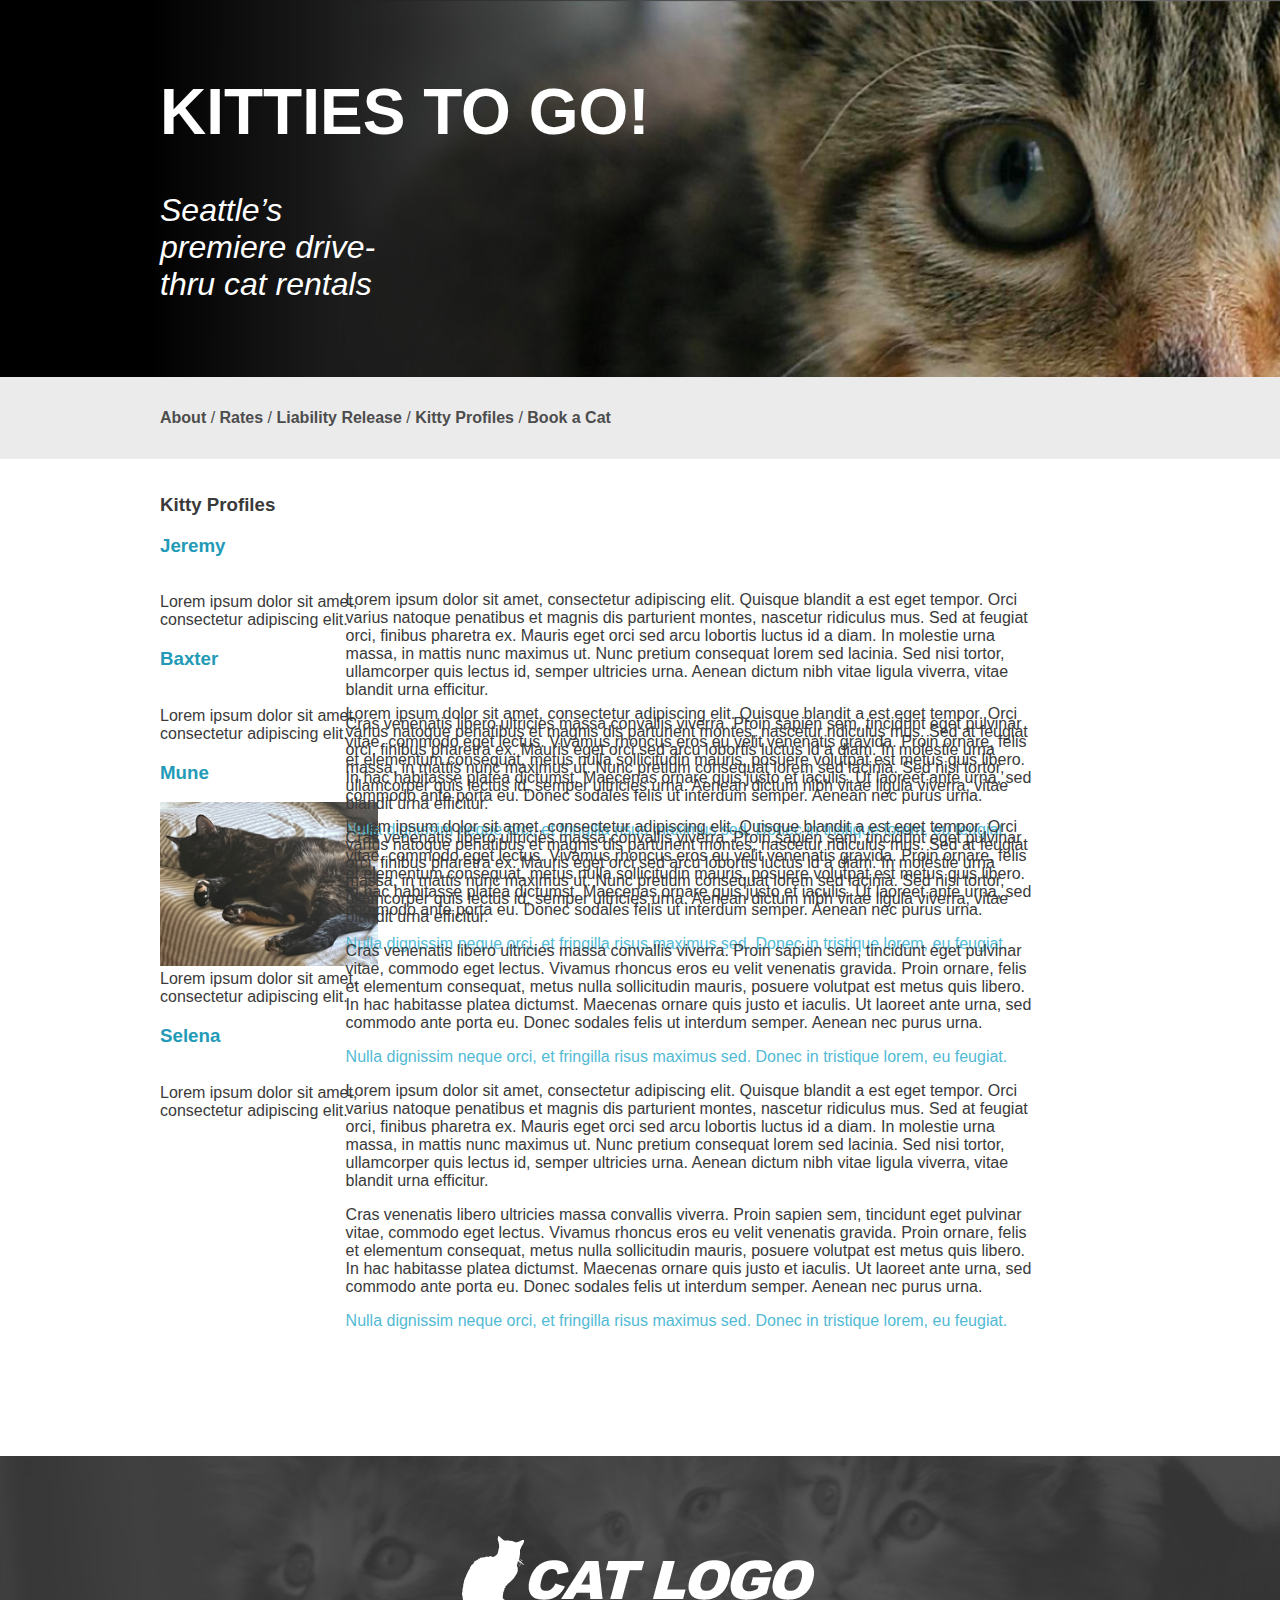
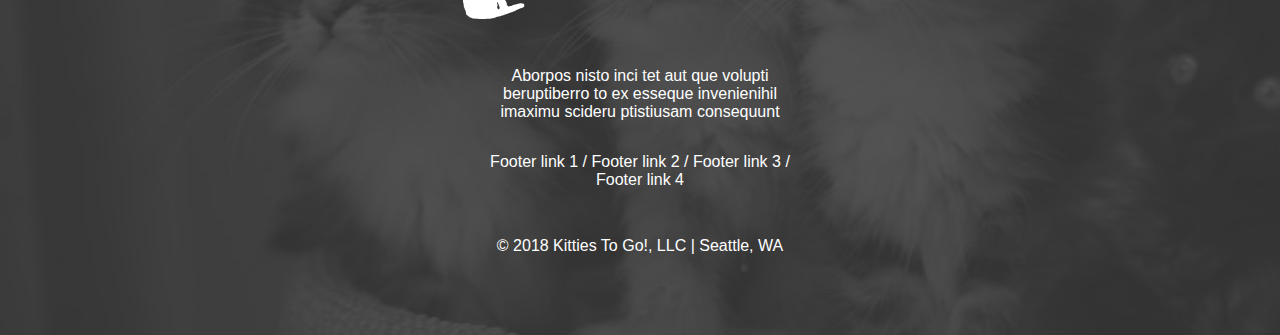
==== kitty-profiles.html @ 6b684f12 "Second Page Kitty Profiles w/ images and styling" ====
<!DOCTYPE html>
<html lang="en" dir="ltr">
  <head>
    <meta charset="utf-8">
    <title>Kitties To Go!</title>
    <link rel="stylesheet" href="styles/stylesheet.css">
  </head>
  <body>
    <header class="kitty-profiles">
      <section>
        <h1>KITTIES TO GO!</h1>
        <h2>Seattle’s premiere drive-thru cat rentals</h2>
      </section>
      <nav>
        <a href="index.html">About</a>
        <span>/</span>
        <a href="#">Rates</a>
        <span>/</span>
        <a href="#">Liability Release</a>
        <span>/</span>
        <a href="#">Kitty Profiles</a>
        <span>/</span>
        <a href="#">Book a Cat</a>
      </nav>
    </header>
    <section class="main-content main-section">
      <h3>Kitty Profiles</h3>
      <article class="profile">
        <h3 class="highlight-heading">Jeremy</h3>
        <div class="description">
          <p>Lorem ipsum dolor sit amet, consectetur adipiscing elit. Quisque blandit a est eget tempor. Orci varius natoque penatibus et magnis dis parturient montes, nascetur ridiculus mus. Sed at feugiat orci, finibus pharetra ex. Mauris eget orci sed arcu lobortis luctus id a diam. In molestie urna massa, in mattis nunc maximus ut. Nunc pretium consequat lorem sed lacinia. Sed nisi tortor, ullamcorper quis lectus id, semper ultricies urna. Aenean dictum nibh vitae ligula viverra, vitae blandit urna efficitur.</p>
          <p>Cras venenatis libero ultricies massa convallis viverra. Proin sapien sem, tincidunt eget pulvinar vitae, commodo eget lectus. Vivamus rhoncus eros eu velit venenatis gravida. Proin ornare, felis et elementum consequat, metus nulla sollicitudin mauris, posuere volutpat est metus quis libero. In hac habitasse platea dictumst. Maecenas ornare quis justo et iaculis. Ut laoreet ante urna, sed commodo ante porta eu. Donec sodales felis ut interdum semper. Aenean nec purus urna.</p>
          <p class="highlight-quote">Nulla dignissim neque orci, et fringilla risus maximus sed. Donec in tristique lorem, eu feugiat.</p>
        </div>
        <figure>
          <img src="https://images.rawpixel.com/image_1000/czNmcy1wcml2YXRlL3Jhd3BpeGVsX2ltYWdlcy93ZWJzaXRlX2NvbnRlbnQvd2s4MDQyMzk0Mi1pbWFnZS1rcDZjaXRqYS5qcGc.jpg" alt="">
          <figcaption>Lorem ipsum dolor sit amet, consectetur adipiscing elit.</figcaption>
        </figure>
      </article>
      <article class="profile">
        <h3 class="highlight-heading">Baxter</h3>
        <div class="description">
          <p>Lorem ipsum dolor sit amet, consectetur adipiscing elit. Quisque blandit a est eget tempor. Orci varius natoque penatibus et magnis dis parturient montes, nascetur ridiculus mus. Sed at feugiat orci, finibus pharetra ex. Mauris eget orci sed arcu lobortis luctus id a diam. In molestie urna massa, in mattis nunc maximus ut. Nunc pretium consequat lorem sed lacinia. Sed nisi tortor, ullamcorper quis lectus id, semper ultricies urna. Aenean dictum nibh vitae ligula viverra, vitae blandit urna efficitur.</p>
          <p>Cras venenatis libero ultricies massa convallis viverra. Proin sapien sem, tincidunt eget pulvinar vitae, commodo eget lectus. Vivamus rhoncus eros eu velit venenatis gravida. Proin ornare, felis et elementum consequat, metus nulla sollicitudin mauris, posuere volutpat est metus quis libero. In hac habitasse platea dictumst. Maecenas ornare quis justo et iaculis. Ut laoreet ante urna, sed commodo ante porta eu. Donec sodales felis ut interdum semper. Aenean nec purus urna.</p>
          <p class="highlight-quote">Nulla dignissim neque orci, et fringilla risus maximus sed. Donec in tristique lorem, eu feugiat.</p>
        </div>
        <figure>
          <img src="https://www.publicdomainpictures.net/pictures/310000/velka/part-siamese-cat-1564457110GGJ.jpg" alt="">
          <figcaption>Lorem ipsum dolor sit amet, consectetur adipiscing elit.</figcaption>
        </figure>
      </article>
      <article class="profile">
        <h3 class="highlight-heading">Mune</h3>
        <div class="description">
          <p>Lorem ipsum dolor sit amet, consectetur adipiscing elit. Quisque blandit a est eget tempor. Orci varius natoque penatibus et magnis dis parturient montes, nascetur ridiculus mus. Sed at feugiat orci, finibus pharetra ex. Mauris eget orci sed arcu lobortis luctus id a diam. In molestie urna massa, in mattis nunc maximus ut. Nunc pretium consequat lorem sed lacinia. Sed nisi tortor, ullamcorper quis lectus id, semper ultricies urna. Aenean dictum nibh vitae ligula viverra, vitae blandit urna efficitur.</p>
          <p>Cras venenatis libero ultricies massa convallis viverra. Proin sapien sem, tincidunt eget pulvinar vitae, commodo eget lectus. Vivamus rhoncus eros eu velit venenatis gravida. Proin ornare, felis et elementum consequat, metus nulla sollicitudin mauris, posuere volutpat est metus quis libero. In hac habitasse platea dictumst. Maecenas ornare quis justo et iaculis. Ut laoreet ante urna, sed commodo ante porta eu. Donec sodales felis ut interdum semper. Aenean nec purus urna.</p>
          <p class="highlight-quote">Nulla dignissim neque orci, et fringilla risus maximus sed. Donec in tristique lorem, eu feugiat.</p>
        </div>
        <figure>
          <img src="images/mune.jpg" alt="">
          <figcaption>Lorem ipsum dolor sit amet, consectetur adipiscing elit.</figcaption>
        </figure>
      </article>
      <article class="profile">
        <h3 class="highlight-heading">Selena</h3>
        <div class="description">
          <p>Lorem ipsum dolor sit amet, consectetur adipiscing elit. Quisque blandit a est eget tempor. Orci varius natoque penatibus et magnis dis parturient montes, nascetur ridiculus mus. Sed at feugiat orci, finibus pharetra ex. Mauris eget orci sed arcu lobortis luctus id a diam. In molestie urna massa, in mattis nunc maximus ut. Nunc pretium consequat lorem sed lacinia. Sed nisi tortor, ullamcorper quis lectus id, semper ultricies urna. Aenean dictum nibh vitae ligula viverra, vitae blandit urna efficitur.</p>
          <p>Cras venenatis libero ultricies massa convallis viverra. Proin sapien sem, tincidunt eget pulvinar vitae, commodo eget lectus. Vivamus rhoncus eros eu velit venenatis gravida. Proin ornare, felis et elementum consequat, metus nulla sollicitudin mauris, posuere volutpat est metus quis libero. In hac habitasse platea dictumst. Maecenas ornare quis justo et iaculis. Ut laoreet ante urna, sed commodo ante porta eu. Donec sodales felis ut interdum semper. Aenean nec purus urna.</p>
          <p class="highlight-quote">Nulla dignissim neque orci, et fringilla risus maximus sed. Donec in tristique lorem, eu feugiat.</p>
        </div>
        <figure>
          <img src="https://cdn.pixabay.com/photo/2020/06/02/20/41/cat-5252585_960_720.jpg" alt="">
          <figcaption>Lorem ipsum dolor sit amet, consectetur adipiscing elit.</figcaption>
        </figure>
      </article>
    </section>
    <footer class="kitty-profiles">
      <img src="images/lesson04-mock5-cat-logo.png" alt="Cat logo" class="logo">
      <div class="footer-content">
        <p>Aborpos nisto inci tet aut que volupti beruptiberro to ex esseque invenienihil imaximu scideru ptistiusam consequunt</p>
        <nav class="footer-links">
          <a href="#">Footer link 1</a>
          <span>/</span>
          <a href="#">Footer link 2</a>
          <span>/</span>
          <a href="#">Footer link 3</a>
          <span>/</span>
          <a href="#">Footer link 4</a>
        </nav>
        <div class="copyright">
          <p>© 2018 Kitties To Go!, LLC | Seattle, WA</p>
        </div>
      </div>
    </footer>
  </body>
</html>
---- styles/stylesheet.css ----
body {
  font-family: sans-serif;
  margin: 0;
  padding: 0;
  color: rgb(58,58,58);
  word-wrap: normal;
}
a:hover {
  text-decoration: underline;
}
header section {
  color: white;
  background-color: rgb(44,154,183);
  padding: 2rem 10rem 3rem;
}
header.kitty-profiles section {
  background-image: url("../images/lesson04-mock2-banner-image.jpg");
  background-size: cover;
}
header section h1 {
  font-size: 4rem;
}
header section h2 {
  font-size: 2rem;
  font-style: italic;
  width: 25%;
  font-weight: normal;
}
header nav {
  background-color: rgb(235,235,235);
  color: rgb(77,77,77);
  text-decoration: none;
  padding: 2rem 0 2rem;
}
header nav a {
  font-weight: bold;
  color: rgb(77,77,77);
  text-decoration: none;
}
header nav a:first-child {
  padding-left: 10rem;
}
.main-content {
  position: static;
  padding-top: 1rem;
  padding-bottom: 20rem;
}
.main-section {
  padding-left: 10rem;
  width: 60%;
  margin-left: 0;
  margin-right: auto;
}
aside {
  position: static;
  float: right;
  padding-left: 6rem;
  padding-right: 10rem;
  margin-right: 0;
  margin-left: auto;
  width: 15%;
}
aside section figure {
  margin-left: 0;
}
aside section figure img {
  width: auto;
}
.highlight-heading {
  color: rgb(35,154,183);
}
.highlight-content {
  color: rgb(44,154,183);
}
.highlight-quote {
  color: rgb(82, 186, 213);
}
.profile figure {
  margin-left: 0;
}
.profile figure * {
  width: 30%;
}
.profile .description {
  position: absolute;
  left: 27%;
  padding-right: 15rem;
}
footer {
  background-color: rgb(58,58,58);
  padding: 4rem 1.5rem 4rem;
}
footer.kitty-profiles {
  background-image: url("../images/lesson04-mock4-footer-image.jpg");
  background-size: cover;
}
.footer-content {
  margin-left: auto;
  margin-right: auto;
  text-align: center;
  color: white;
  width: 25%;
}
.logo {
  display: block;
  margin-left: auto;
  margin-right: auto;
}
footer a {
  color: white;
  text-decoration: none;
}
footer * {
  padding-top: 1rem;
}
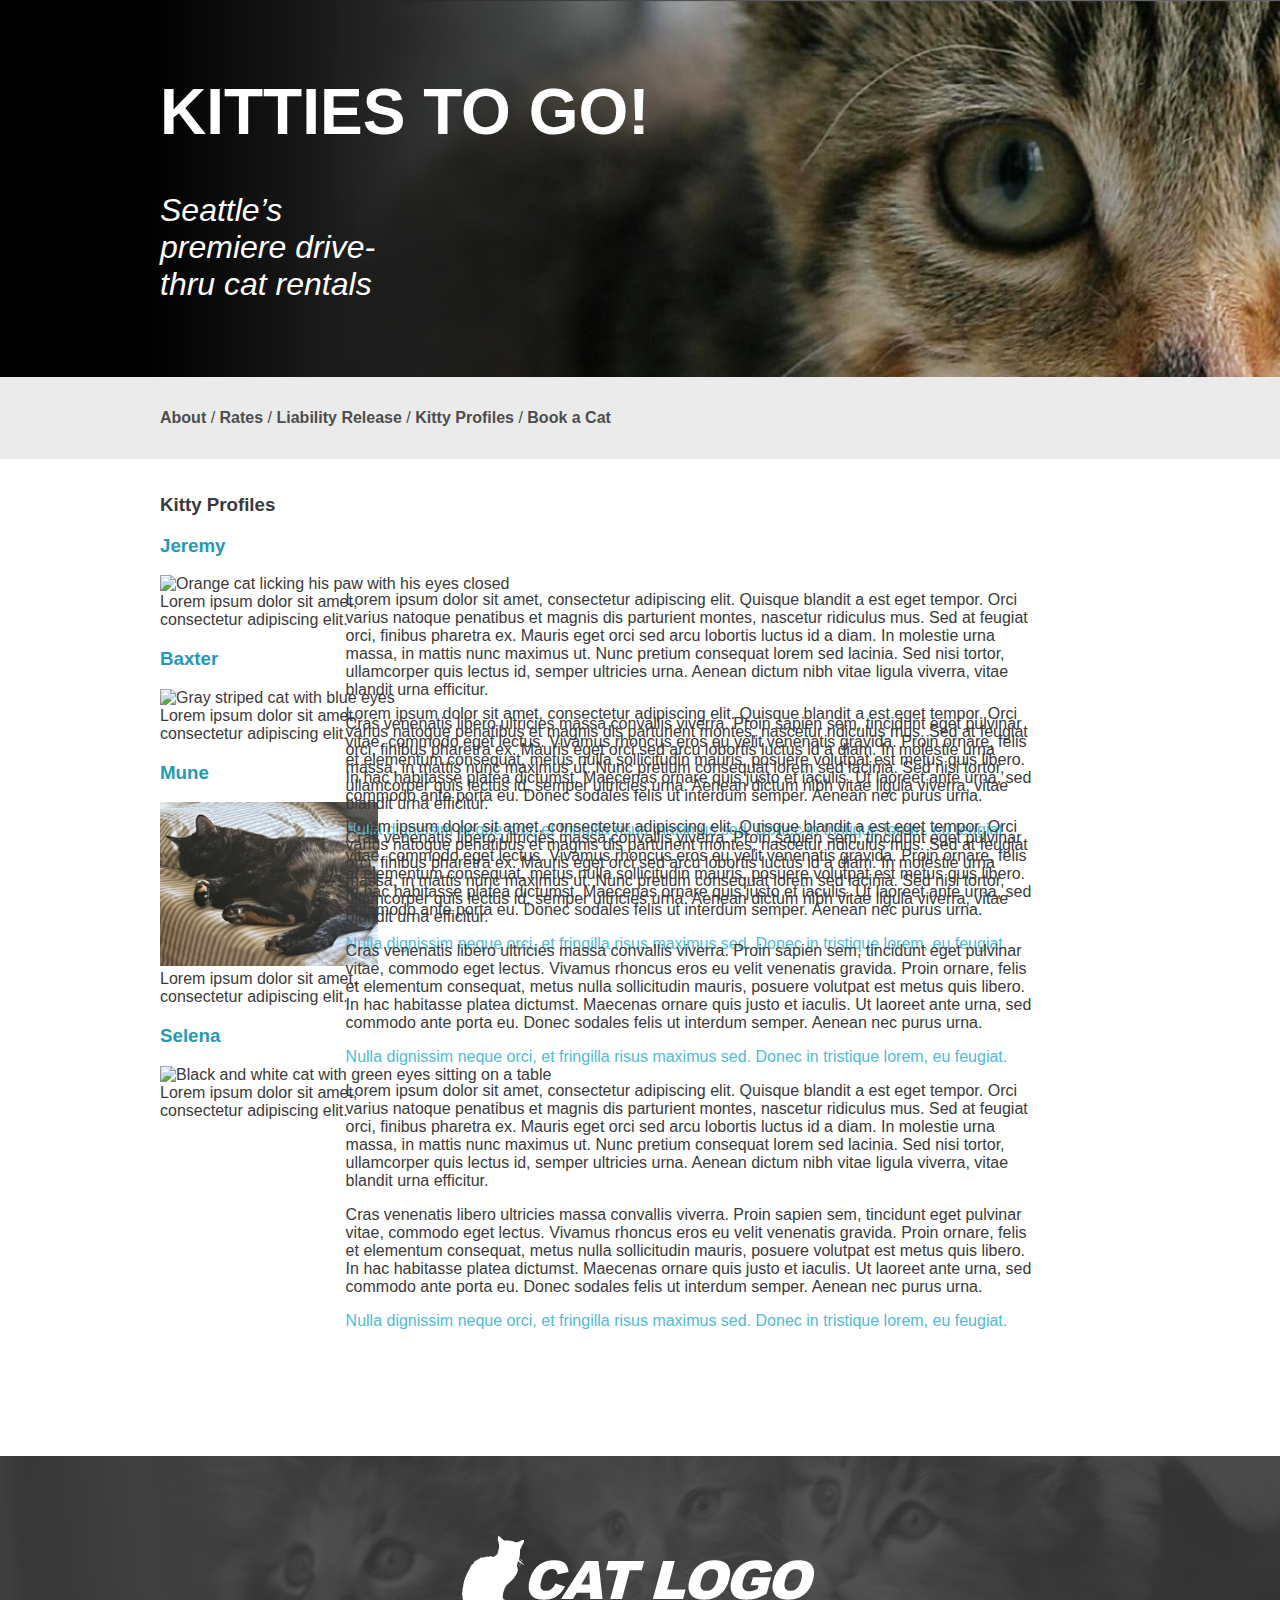
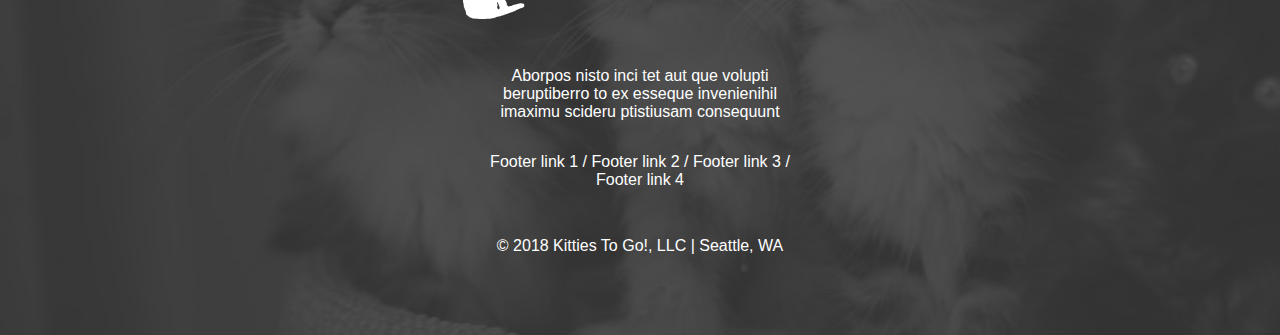
==== commit 32cf78fb: "Added appropriate alt text to images" ====
--- a/kitty-profiles.html
+++ b/kitty-profiles.html
@@ -33,7 +33,7 @@
           <p class="highlight-quote">Nulla dignissim neque orci, et fringilla risus maximus sed. Donec in tristique lorem, eu feugiat.</p>
         </div>
         <figure>
-          <img src="https://images.rawpixel.com/image_1000/czNmcy1wcml2YXRlL3Jhd3BpeGVsX2ltYWdlcy93ZWJzaXRlX2NvbnRlbnQvd2s4MDQyMzk0Mi1pbWFnZS1rcDZjaXRqYS5qcGc.jpg" alt="">
+          <img src="https://images.rawpixel.com/image_1000/czNmcy1wcml2YXRlL3Jhd3BpeGVsX2ltYWdlcy93ZWJzaXRlX2NvbnRlbnQvd2s4MDQyMzk0Mi1pbWFnZS1rcDZjaXRqYS5qcGc.jpg" alt="Orange cat licking his paw with his eyes closed">
           <figcaption>Lorem ipsum dolor sit amet, consectetur adipiscing elit.</figcaption>
         </figure>
       </article>
@@ -45,7 +45,7 @@
           <p class="highlight-quote">Nulla dignissim neque orci, et fringilla risus maximus sed. Donec in tristique lorem, eu feugiat.</p>
         </div>
         <figure>
-          <img src="https://www.publicdomainpictures.net/pictures/310000/velka/part-siamese-cat-1564457110GGJ.jpg" alt="">
+          <img src="https://www.publicdomainpictures.net/pictures/310000/velka/part-siamese-cat-1564457110GGJ.jpg" alt="Gray striped cat with blue eyes">
           <figcaption>Lorem ipsum dolor sit amet, consectetur adipiscing elit.</figcaption>
         </figure>
       </article>
@@ -57,7 +57,7 @@
           <p class="highlight-quote">Nulla dignissim neque orci, et fringilla risus maximus sed. Donec in tristique lorem, eu feugiat.</p>
         </div>
         <figure>
-          <img src="images/mune.jpg" alt="">
+          <img src="images/mune.jpg" alt="Black and brown cat sleeping on a bed">
           <figcaption>Lorem ipsum dolor sit amet, consectetur adipiscing elit.</figcaption>
         </figure>
       </article>
@@ -69,7 +69,7 @@
           <p class="highlight-quote">Nulla dignissim neque orci, et fringilla risus maximus sed. Donec in tristique lorem, eu feugiat.</p>
         </div>
         <figure>
-          <img src="https://cdn.pixabay.com/photo/2020/06/02/20/41/cat-5252585_960_720.jpg" alt="">
+          <img src="https://cdn.pixabay.com/photo/2020/06/02/20/41/cat-5252585_960_720.jpg" alt="Black and white cat with green eyes sitting on a table">
           <figcaption>Lorem ipsum dolor sit amet, consectetur adipiscing elit.</figcaption>
         </figure>
       </article>
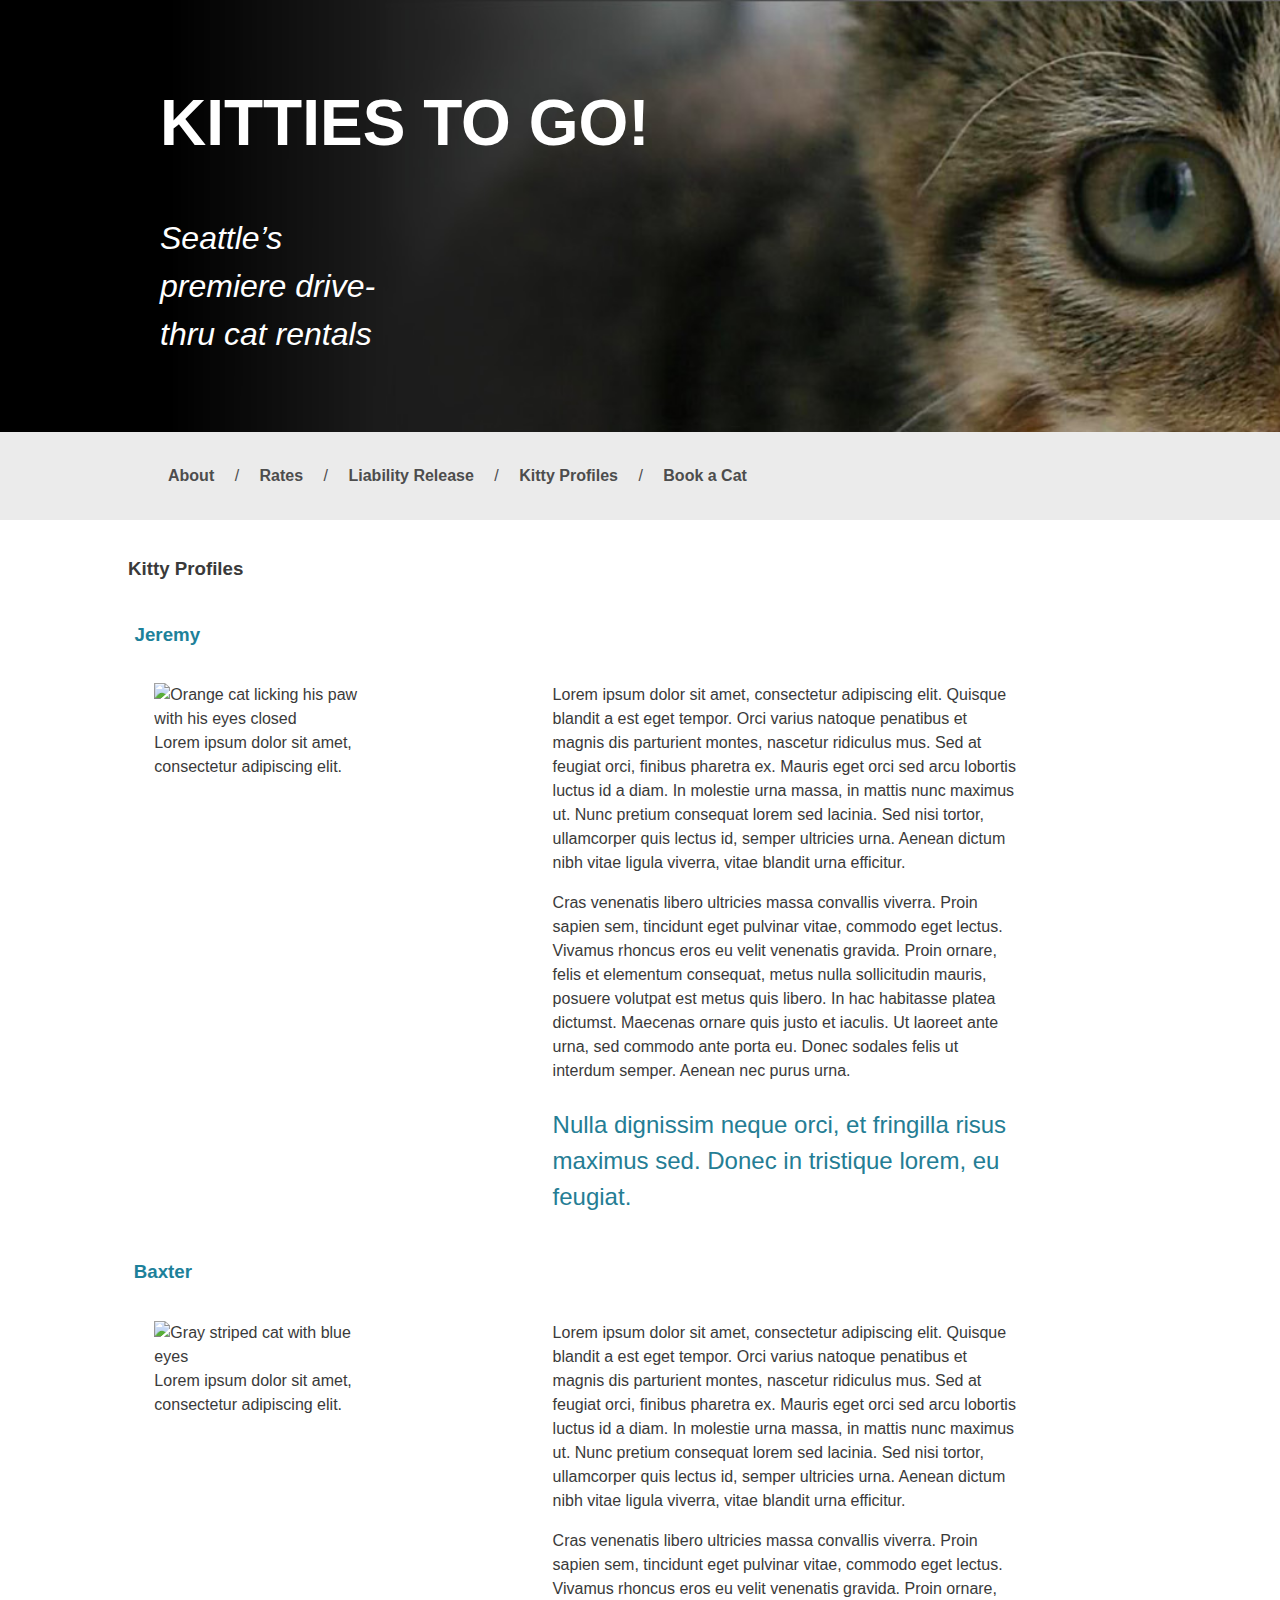
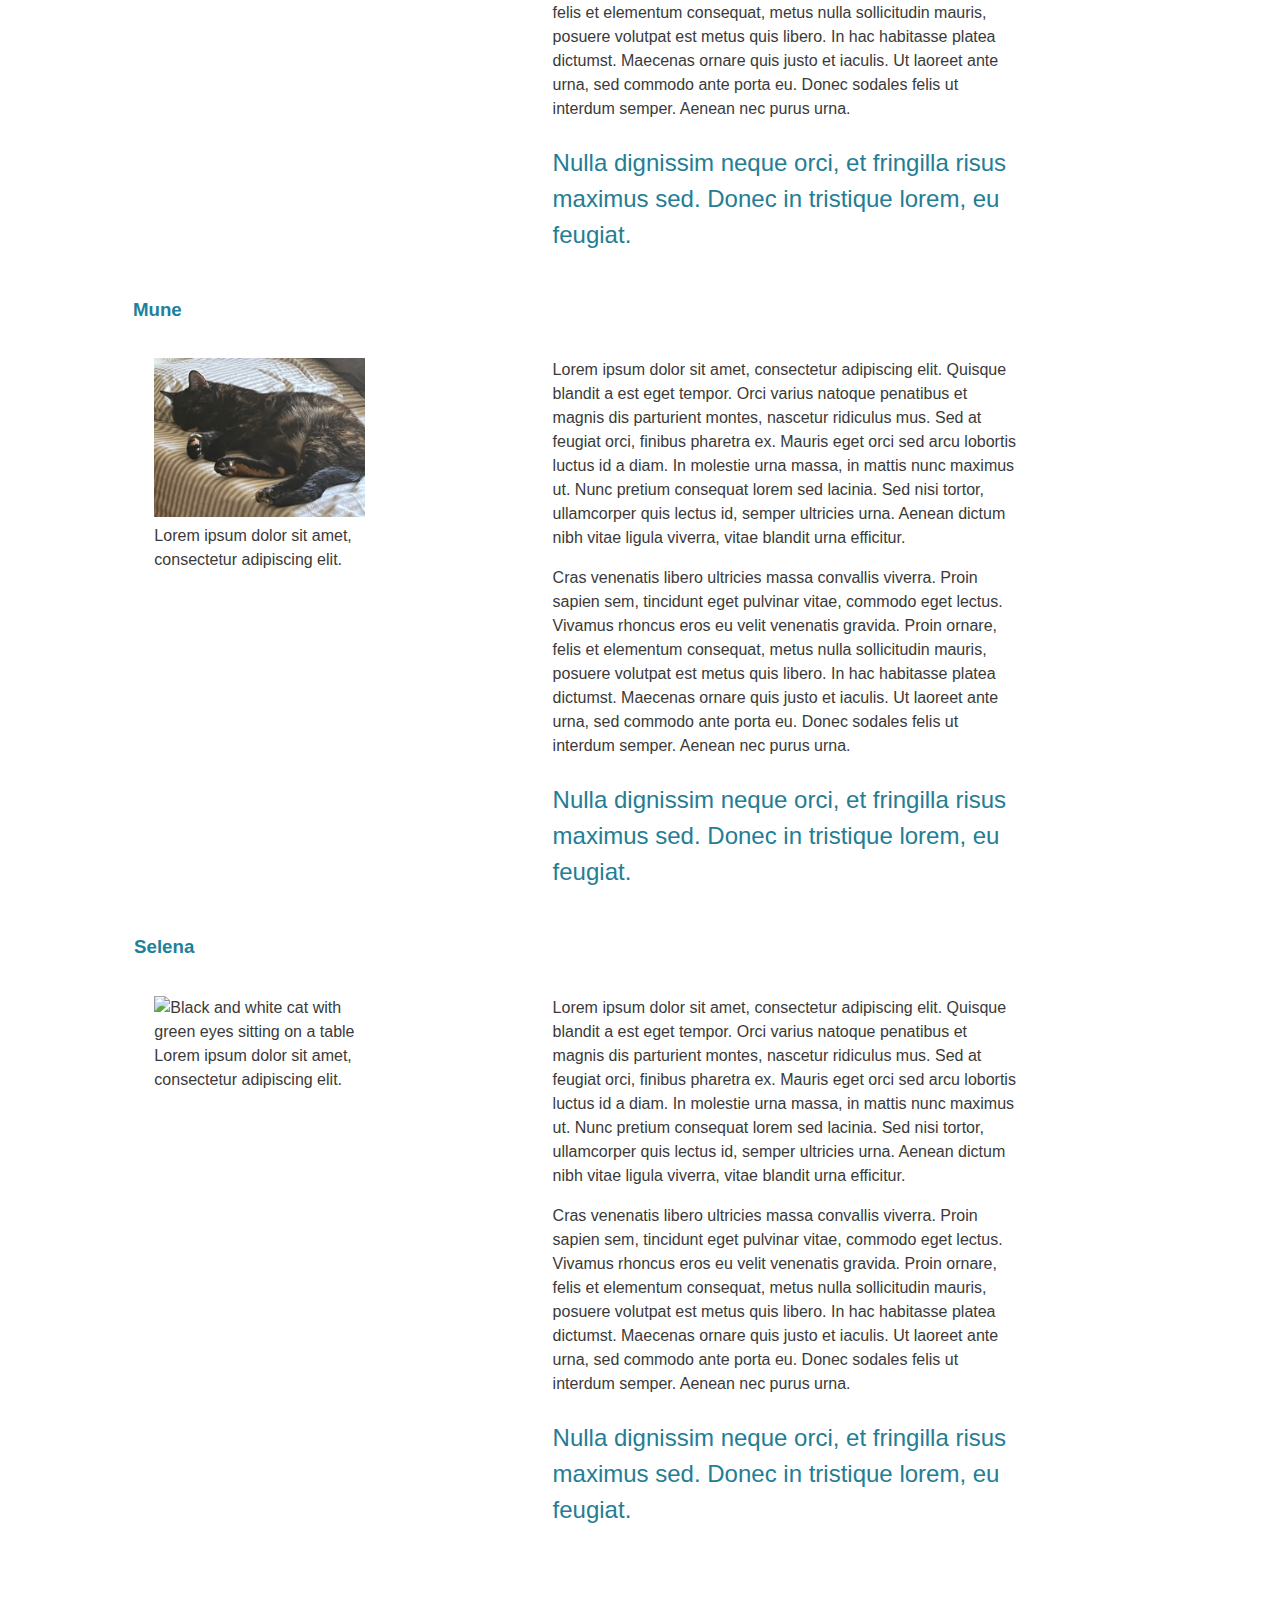
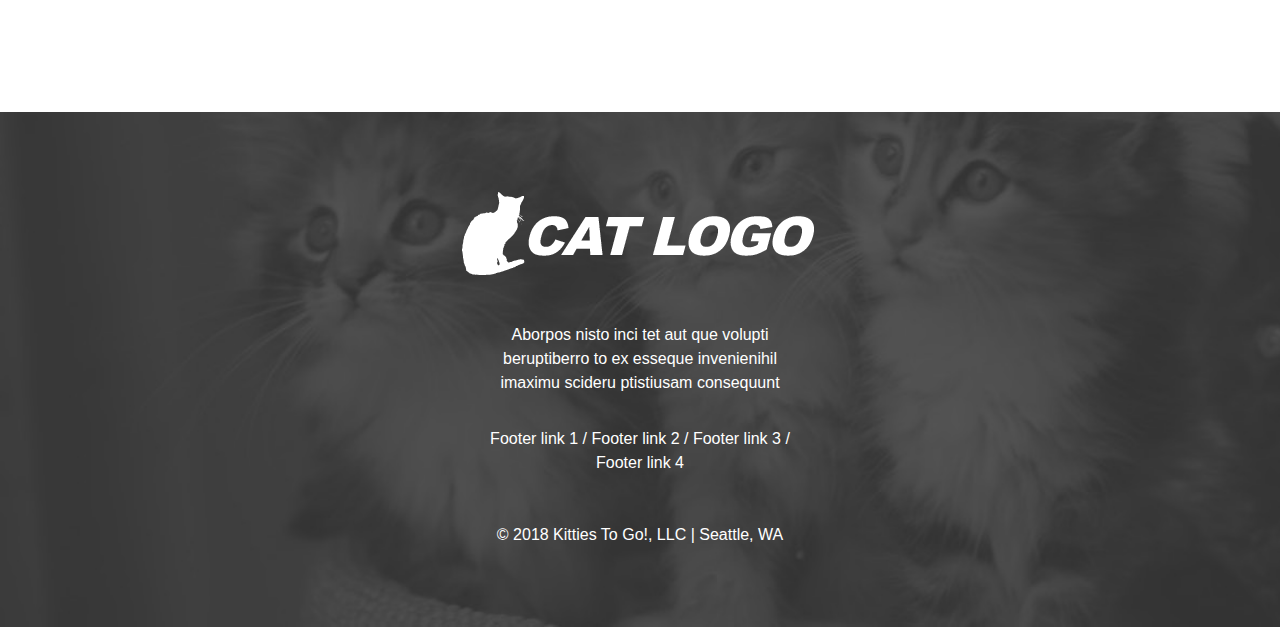
==== commit 0922a170: "Incorporated accessibility changes" ====
--- a/kitty-profiles.html
+++ b/kitty-profiles.html
@@ -23,55 +23,55 @@
         <a href="#">Book a Cat</a>
       </nav>
     </header>
-    <section class="main-content main-section">
+    <section class="main-content kitty-page">
       <h3>Kitty Profiles</h3>
       <article class="profile">
         <h3 class="highlight-heading">Jeremy</h3>
+        <figure>
+          <img src="https://images.rawpixel.com/image_1000/czNmcy1wcml2YXRlL3Jhd3BpeGVsX2ltYWdlcy93ZWJzaXRlX2NvbnRlbnQvd2s4MDQyMzk0Mi1pbWFnZS1rcDZjaXRqYS5qcGc.jpg" alt="Orange cat licking his paw with his eyes closed">
+          <figcaption>Lorem ipsum dolor sit amet, consectetur adipiscing elit.</figcaption>
+        </figure>
         <div class="description">
           <p>Lorem ipsum dolor sit amet, consectetur adipiscing elit. Quisque blandit a est eget tempor. Orci varius natoque penatibus et magnis dis parturient montes, nascetur ridiculus mus. Sed at feugiat orci, finibus pharetra ex. Mauris eget orci sed arcu lobortis luctus id a diam. In molestie urna massa, in mattis nunc maximus ut. Nunc pretium consequat lorem sed lacinia. Sed nisi tortor, ullamcorper quis lectus id, semper ultricies urna. Aenean dictum nibh vitae ligula viverra, vitae blandit urna efficitur.</p>
           <p>Cras venenatis libero ultricies massa convallis viverra. Proin sapien sem, tincidunt eget pulvinar vitae, commodo eget lectus. Vivamus rhoncus eros eu velit venenatis gravida. Proin ornare, felis et elementum consequat, metus nulla sollicitudin mauris, posuere volutpat est metus quis libero. In hac habitasse platea dictumst. Maecenas ornare quis justo et iaculis. Ut laoreet ante urna, sed commodo ante porta eu. Donec sodales felis ut interdum semper. Aenean nec purus urna.</p>
           <p class="highlight-quote">Nulla dignissim neque orci, et fringilla risus maximus sed. Donec in tristique lorem, eu feugiat.</p>
         </div>
-        <figure>
-          <img src="https://images.rawpixel.com/image_1000/czNmcy1wcml2YXRlL3Jhd3BpeGVsX2ltYWdlcy93ZWJzaXRlX2NvbnRlbnQvd2s4MDQyMzk0Mi1pbWFnZS1rcDZjaXRqYS5qcGc.jpg" alt="Orange cat licking his paw with his eyes closed">
-          <figcaption>Lorem ipsum dolor sit amet, consectetur adipiscing elit.</figcaption>
-        </figure>
       </article>
       <article class="profile">
         <h3 class="highlight-heading">Baxter</h3>
+        <figure>
+          <img src="https://www.publicdomainpictures.net/pictures/310000/velka/part-siamese-cat-1564457110GGJ.jpg" alt="Gray striped cat with blue eyes">
+          <figcaption>Lorem ipsum dolor sit amet, consectetur adipiscing elit.</figcaption>
+        </figure>
         <div class="description">
           <p>Lorem ipsum dolor sit amet, consectetur adipiscing elit. Quisque blandit a est eget tempor. Orci varius natoque penatibus et magnis dis parturient montes, nascetur ridiculus mus. Sed at feugiat orci, finibus pharetra ex. Mauris eget orci sed arcu lobortis luctus id a diam. In molestie urna massa, in mattis nunc maximus ut. Nunc pretium consequat lorem sed lacinia. Sed nisi tortor, ullamcorper quis lectus id, semper ultricies urna. Aenean dictum nibh vitae ligula viverra, vitae blandit urna efficitur.</p>
           <p>Cras venenatis libero ultricies massa convallis viverra. Proin sapien sem, tincidunt eget pulvinar vitae, commodo eget lectus. Vivamus rhoncus eros eu velit venenatis gravida. Proin ornare, felis et elementum consequat, metus nulla sollicitudin mauris, posuere volutpat est metus quis libero. In hac habitasse platea dictumst. Maecenas ornare quis justo et iaculis. Ut laoreet ante urna, sed commodo ante porta eu. Donec sodales felis ut interdum semper. Aenean nec purus urna.</p>
           <p class="highlight-quote">Nulla dignissim neque orci, et fringilla risus maximus sed. Donec in tristique lorem, eu feugiat.</p>
         </div>
-        <figure>
-          <img src="https://www.publicdomainpictures.net/pictures/310000/velka/part-siamese-cat-1564457110GGJ.jpg" alt="Gray striped cat with blue eyes">
-          <figcaption>Lorem ipsum dolor sit amet, consectetur adipiscing elit.</figcaption>
-        </figure>
       </article>
       <article class="profile">
         <h3 class="highlight-heading">Mune</h3>
+        <figure>
+          <img src="images/mune.jpg" alt="Black and brown cat sleeping on a bed">
+          <figcaption>Lorem ipsum dolor sit amet, consectetur adipiscing elit.</figcaption>
+        </figure>
         <div class="description">
           <p>Lorem ipsum dolor sit amet, consectetur adipiscing elit. Quisque blandit a est eget tempor. Orci varius natoque penatibus et magnis dis parturient montes, nascetur ridiculus mus. Sed at feugiat orci, finibus pharetra ex. Mauris eget orci sed arcu lobortis luctus id a diam. In molestie urna massa, in mattis nunc maximus ut. Nunc pretium consequat lorem sed lacinia. Sed nisi tortor, ullamcorper quis lectus id, semper ultricies urna. Aenean dictum nibh vitae ligula viverra, vitae blandit urna efficitur.</p>
           <p>Cras venenatis libero ultricies massa convallis viverra. Proin sapien sem, tincidunt eget pulvinar vitae, commodo eget lectus. Vivamus rhoncus eros eu velit venenatis gravida. Proin ornare, felis et elementum consequat, metus nulla sollicitudin mauris, posuere volutpat est metus quis libero. In hac habitasse platea dictumst. Maecenas ornare quis justo et iaculis. Ut laoreet ante urna, sed commodo ante porta eu. Donec sodales felis ut interdum semper. Aenean nec purus urna.</p>
           <p class="highlight-quote">Nulla dignissim neque orci, et fringilla risus maximus sed. Donec in tristique lorem, eu feugiat.</p>
         </div>
-        <figure>
-          <img src="images/mune.jpg" alt="Black and brown cat sleeping on a bed">
-          <figcaption>Lorem ipsum dolor sit amet, consectetur adipiscing elit.</figcaption>
-        </figure>
       </article>
       <article class="profile">
         <h3 class="highlight-heading">Selena</h3>
+        <figure>
+          <img src="https://cdn.pixabay.com/photo/2020/06/02/20/41/cat-5252585_960_720.jpg" alt="Black and white cat with green eyes sitting on a table">
+          <figcaption>Lorem ipsum dolor sit amet, consectetur adipiscing elit.</figcaption>
+        </figure>
         <div class="description">
           <p>Lorem ipsum dolor sit amet, consectetur adipiscing elit. Quisque blandit a est eget tempor. Orci varius natoque penatibus et magnis dis parturient montes, nascetur ridiculus mus. Sed at feugiat orci, finibus pharetra ex. Mauris eget orci sed arcu lobortis luctus id a diam. In molestie urna massa, in mattis nunc maximus ut. Nunc pretium consequat lorem sed lacinia. Sed nisi tortor, ullamcorper quis lectus id, semper ultricies urna. Aenean dictum nibh vitae ligula viverra, vitae blandit urna efficitur.</p>
           <p>Cras venenatis libero ultricies massa convallis viverra. Proin sapien sem, tincidunt eget pulvinar vitae, commodo eget lectus. Vivamus rhoncus eros eu velit venenatis gravida. Proin ornare, felis et elementum consequat, metus nulla sollicitudin mauris, posuere volutpat est metus quis libero. In hac habitasse platea dictumst. Maecenas ornare quis justo et iaculis. Ut laoreet ante urna, sed commodo ante porta eu. Donec sodales felis ut interdum semper. Aenean nec purus urna.</p>
           <p class="highlight-quote">Nulla dignissim neque orci, et fringilla risus maximus sed. Donec in tristique lorem, eu feugiat.</p>
         </div>
-        <figure>
-          <img src="https://cdn.pixabay.com/photo/2020/06/02/20/41/cat-5252585_960_720.jpg" alt="Black and white cat with green eyes sitting on a table">
-          <figcaption>Lorem ipsum dolor sit amet, consectetur adipiscing elit.</figcaption>
-        </figure>
       </article>
     </section>
     <footer class="kitty-profiles">
--- a/styles/stylesheet.css
+++ b/styles/stylesheet.css
@@ -4,6 +4,9 @@
   padding: 0;
   color: rgb(58,58,58);
   word-wrap: normal;
+}
+body:not(header) {
+  line-height: 1.5;
 }
 a:hover {
   text-decoration: underline;
@@ -33,6 +36,8 @@
   padding: 2rem 0 2rem;
 }
 header nav a {
+  padding: .5rem;
+  margin: .5rem;
   font-weight: bold;
   color: rgb(77,77,77);
   text-decoration: none;
@@ -41,9 +46,10 @@
   padding-left: 10rem;
 }
 .main-content {
+  display: block;
   position: static;
   padding-top: 1rem;
-  padding-bottom: 20rem;
+  padding-bottom: 10rem;
 }
 .main-section {
   padding-left: 10rem;
@@ -66,25 +72,33 @@
 aside section figure img {
   width: auto;
 }
+aside a {
+  color: rgb(44,154,183);
+  text-decoration: none;
+}
 .highlight-heading {
-  color: rgb(35,154,183);
+  color: rgb(29,129,154);
 }
 .highlight-content {
   color: rgb(44,154,183);
 }
 .highlight-quote {
-  color: rgb(82, 186, 213);
+  color: rgb(36, 125, 148);
+  font-size: 150%;
+}
+.profile {
+  display: grid;
 }
 .profile figure {
   margin-left: 0;
+  grid-column: 1/3;
 }
-.profile figure * {
-  width: 30%;
+.profile figure img {
+  width: 80%;
 }
 .profile .description {
-  position: absolute;
-  left: 27%;
-  padding-right: 15rem;
+  grid-column: 3/6;
+  padding-right: 0;
 }
 footer {
   background-color: rgb(58,58,58);
@@ -113,3 +127,7 @@
 footer * {
   padding-top: 1rem;
 }
+.kitty-page * {
+  margin-left: 10%;
+  margin-right: 10%;
+}
